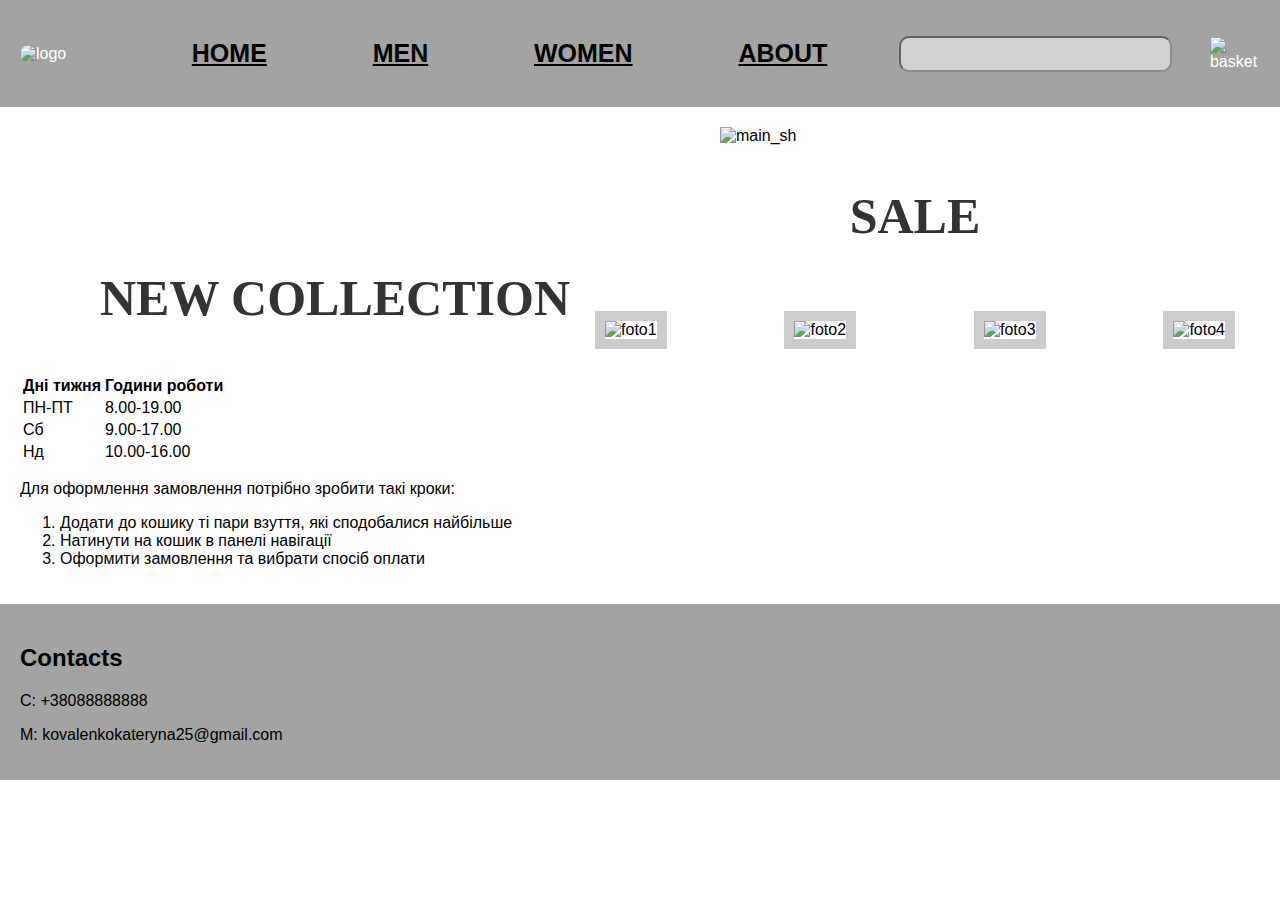
==== index.html @ 6c059dd8 "laba3" ====
<!DOCTYPE html>
<html lang="en">
<head>
    <meta charset="UTF-8">
    <meta http-equiv="X-UA-Compatible" content="IE=edge">
    <link rel="stylesheet" href="style.css">
    <meta name="viewport" content="width=device-width, initial-scale=1.0">
    <title>SHOP</title>
</head>
<body>
    <div>
        <header>
            <nav>
                <img id="logo" src="img/logo.jpg" alt="logo">
                    <a class="nav_" href="index.html">HOME</a>
                    <a class="nav_" href="">MEN</a>
                    <div id="dropdown">
                        <a class="nav_" href="">WOMEN</a>
                            <div id="dropdown-content">
                                <a href="#">Туфлі</a>
                                <a href="#">Босоніжки</a>
                                <a href="#">Кросівки</a>
                            </div>
                    </div>
                    <a class="nav_" href="about.html">ABOUT</a>

                <form >
                    <input id="search" type='text' name='Search'>
                </form>
                    <img src="img/bask.png" alt="basket" width="50px">
            </nav> 
        </header>

        <main>
            <div id="f1">
                <h2 class="title" id="coll">NEW COLLECTION</h2>
                <div><img id="m_f" src="img/main_sh.png" alt="main_sh" width="500px"></div>
            </div>


            <div>
                <div>
                    <h2 class="title" id="sale">SALE</h2>
                </div>
                <div class="image-container" >
                    <div>
                        <img class="photomain" src="img/foto1.png" alt="foto1" width="300px">
                    </div>
                    <div>
                        <img class="photomain" src="img/foto2.png" alt="foto2" width="300px">
                    </div>
                    <div>
                        <img class="photomain" src="img/foto3.png" alt="foto3" width="300px">
                    </div>
                    <div>
                        <img class="photomain" src="img/foto4.png" alt="foto4" width="300px">
                    </div>
                </div>
            </div>

            <div>
                <table >
                    <tr>
                      <th>Дні тижня</th>
                      <th>Години роботи</th> 
                    </tr>
                    <tr>
                      <td>ПН-ПТ</td>
                      <td>8.00-19.00</td> 
                    </tr>
                    <tr>
                      <td>Cб</td>
                      <td>9.00-17.00</td> 
                    </tr>
                    <tr>
                        <td>Нд</td>
                        <td>10.00-16.00</td> 
                      </tr>
                  </table>
            </div>
            <div>
                <p>Для оформлення замовлення потрібно зробити такі кроки:</p>
                <ol>
                    <li>Додати до кошику ті пари взуття, які сподобалися найбільше</li>
                    <li>Натинути на кошик в панелі навігації</li>
                    <li>Оформити замовлення та вибрати спосіб оплати</li>
                </ol>
            </div>
        </main>


        <footer>
            <div>
                <h2>Contacts</h2>
                <p>C: <a href="tel:+38088888888">+38088888888</a></p>
                <p>M: <a href="mailto:kovalenkokateryna25@gmail.com">kovalenkokateryna25@gmail.com</a></p>
            </div>
        </footer>
    </div>
</body>
</html>
---- style.css ----
body {
    font-family: Arial, sans-serif;
    margin: 0;
    padding: 0;
    }

.nav_:hover{
    opacity: 0.5;
}

header {
    background-color: rgb(163, 163, 163);
    color: #fff;
    padding: 20px;
}
.title{
    font-family: Copperplate, Papyrus, fantasy ;
    font-size: 50px;
}
#f1{
    padding: auto;
}
#m_f{
    padding-left: 150px;
}
#sale{
    text-align: center;
    
}
#coll{
    text-justify: center;
    float: left;
    padding-top: 100px;
    padding-left: 80px;
}
#logo{
    width: 100px ;
    border-radius: 50px;
}


nav{
    display: flex;
    justify-content: space-between;
    align-items: center;
}


.nav_ {
    border: none;
    color: rgb(0, 0, 0);
    padding: 15px 32px;
    text-align: center;
    display: inline-block;
    font-size: 25px;
    margin: 4px 2px;
    font-weight: bolder;
    color: rgb(0, 0, 0);
}

  #dropdown {
    position: relative;
    display: inline-block;
  }
  #dropdown-content {
    display: none;
    position: absolute;
    background-color: #f9f9f9;
    min-width: 160px;
    box-shadow: 0 8px 16px 0 rgba(0,0,0,0.2);
    z-index: 1;
  }
  #dropdown-content a {
    color: black;
    padding: 12px 16px;
    text-decoration: none;
    display: block;
  }
  #dropdown:hover #dropdown-content {
    display:contents;
}

 
 
main {
    padding: 20px;
}

main h2 {
    color: #333;
}

#search {
    border-radius: 10px;
    height: 30px;
    weight: 50px;
    opacity: 0.5;
    font-size: 20px;
}

#search:hover{
    opacity: 0.75;
}

.image-container {
    display: flex;
    flex-wrap: wrap;
    justify-content: space-between;
    padding: 25px;
}

.photomain {
    width: 280px; 
    height: 280px;
    border: 10px solid #ccc; 
    box-sizing: border-box;
}
tr:hover {background-color: #D6EEEE;}
tr {
    border-bottom: 1px solid #ddd;
  }



footer {
    background-color: rgb(163, 163, 163);
    color: rgb(0, 0, 0);
    padding: 20px;
    align-items: center;
}

footer a {
    color: rgb(0, 0, 0);
    text-decoration: none;
}
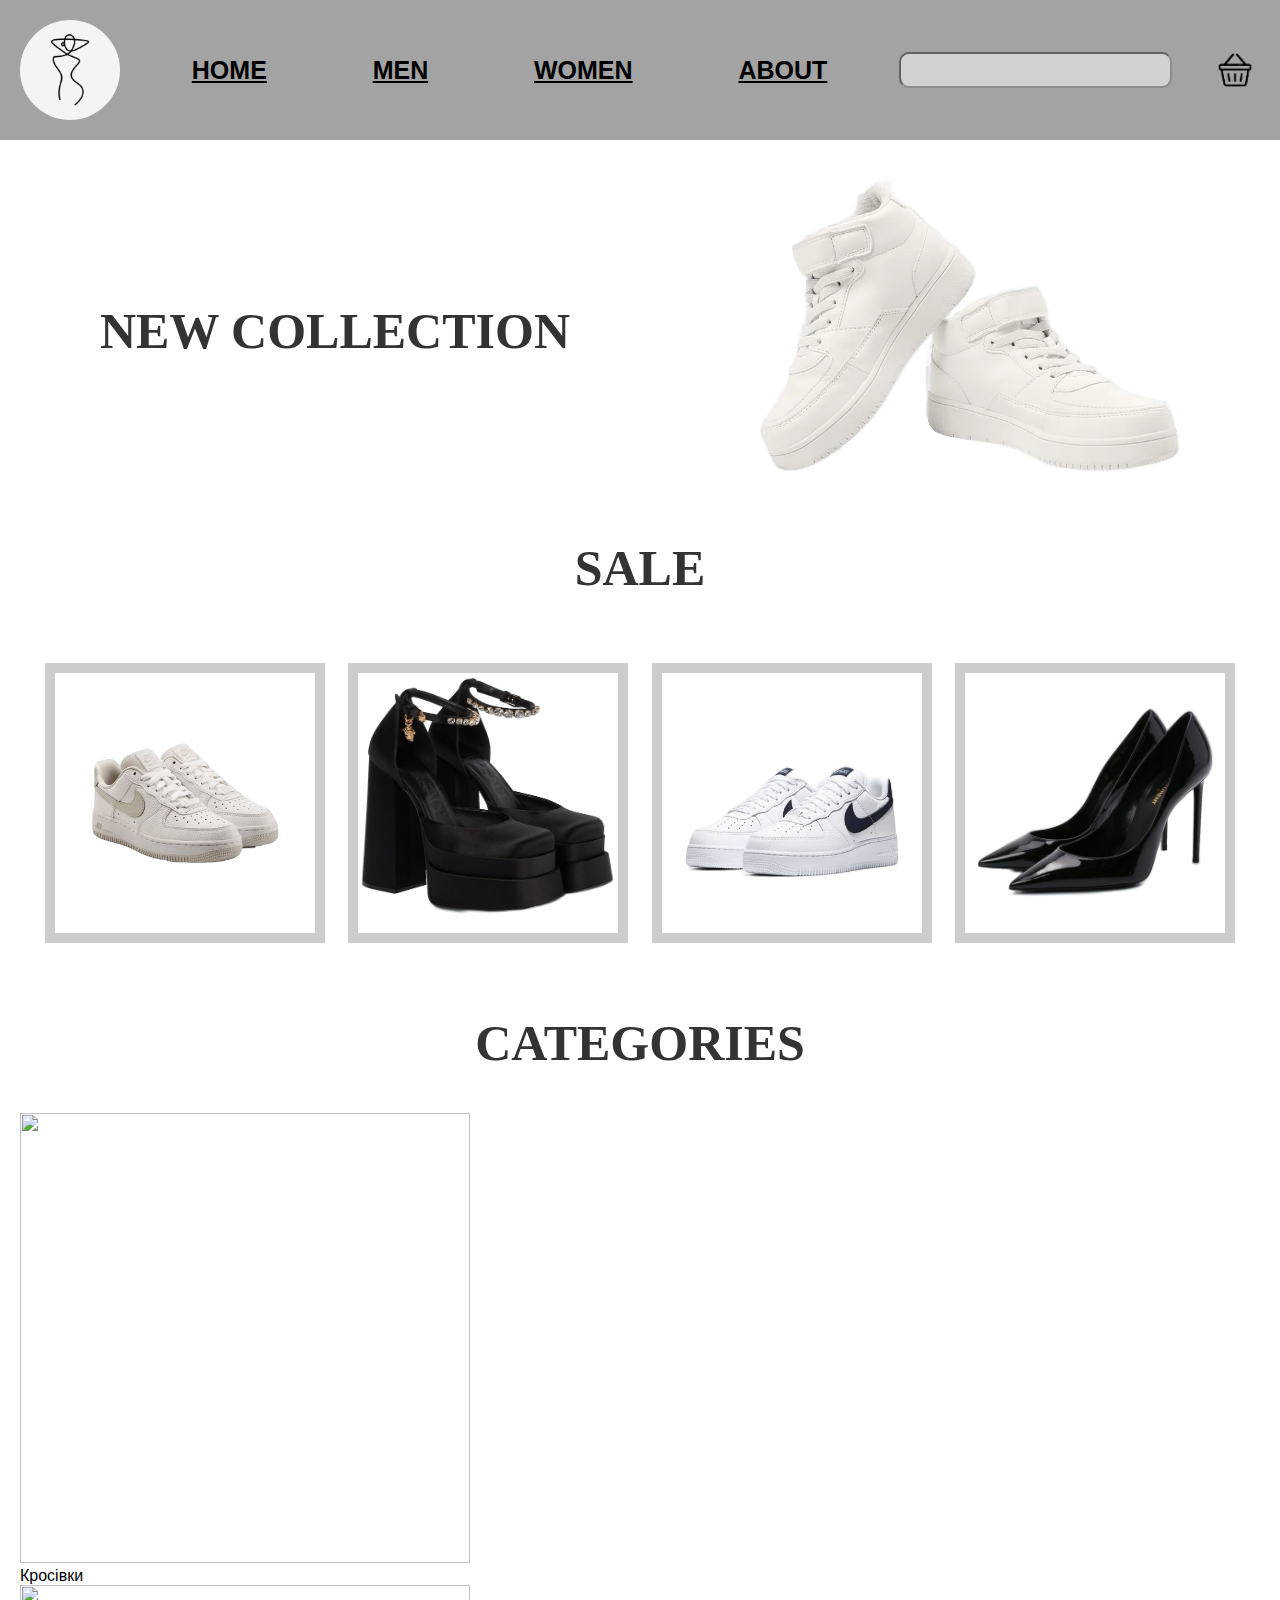
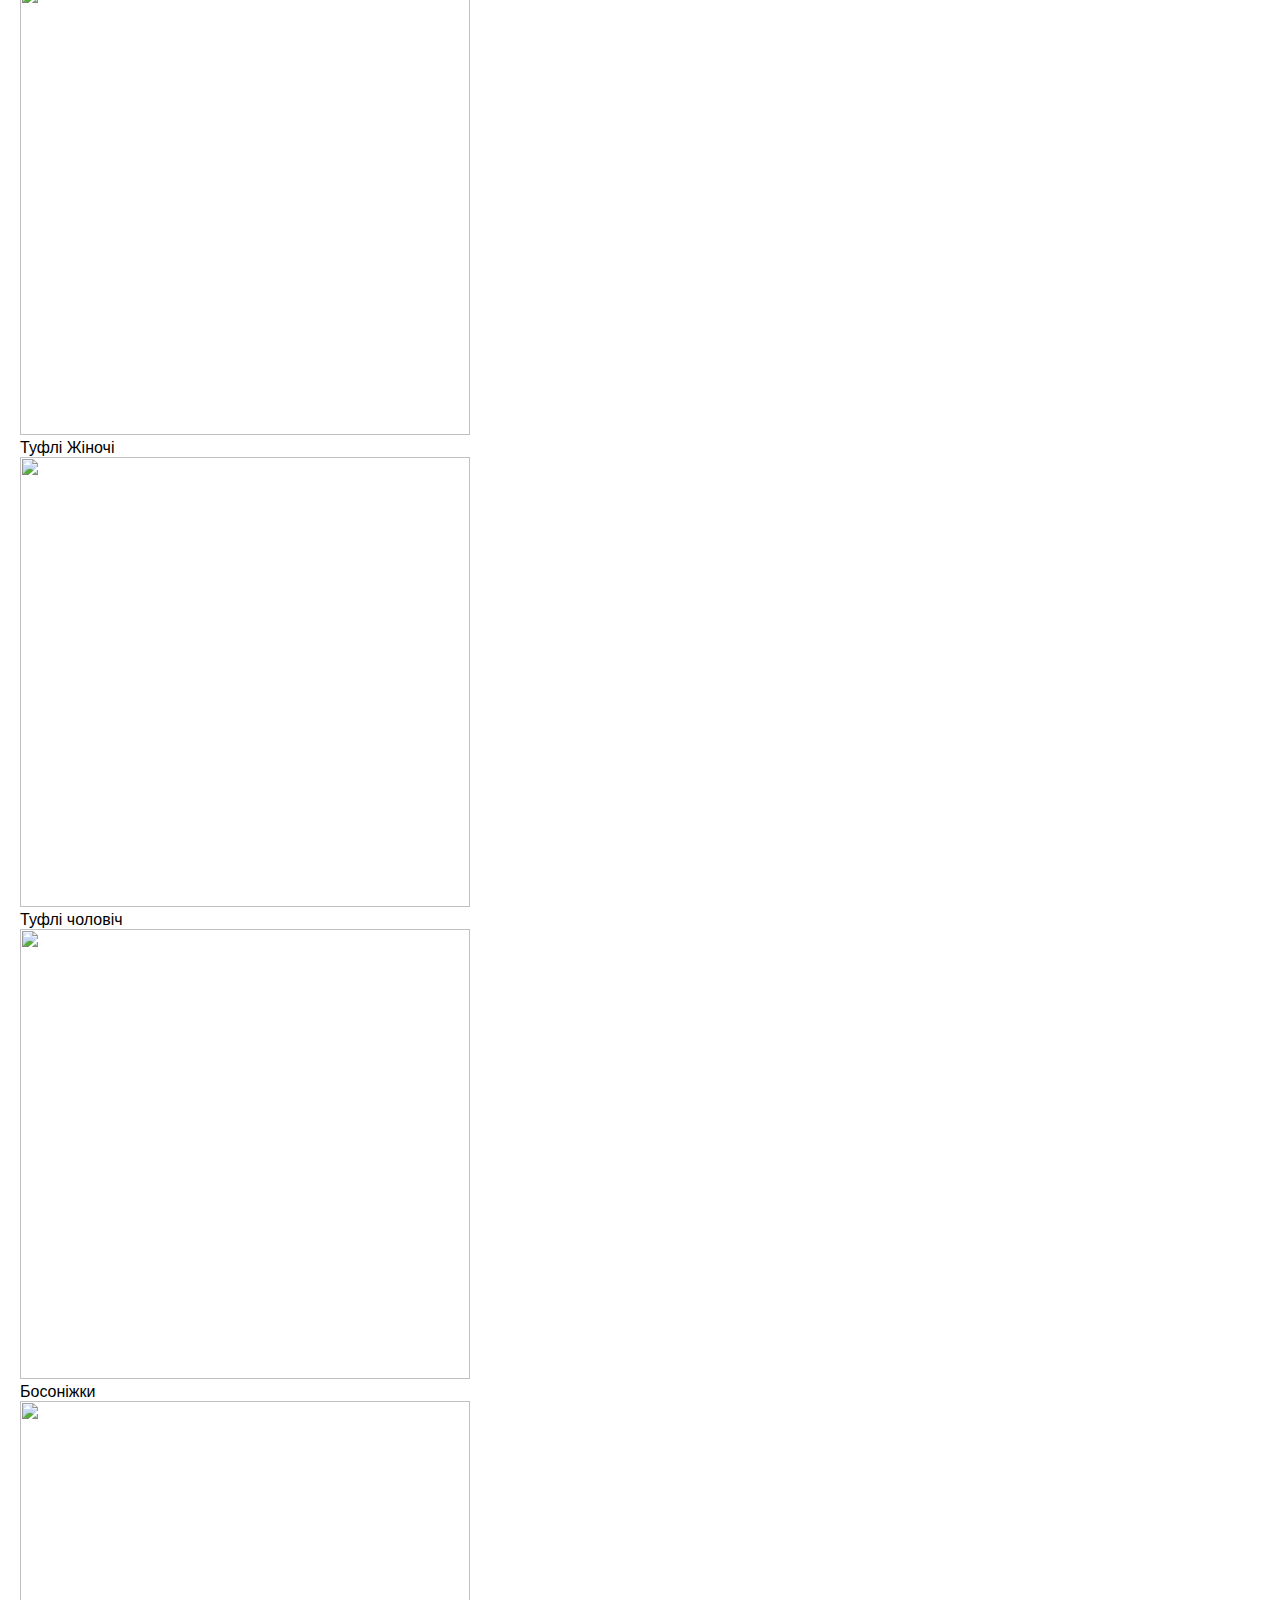
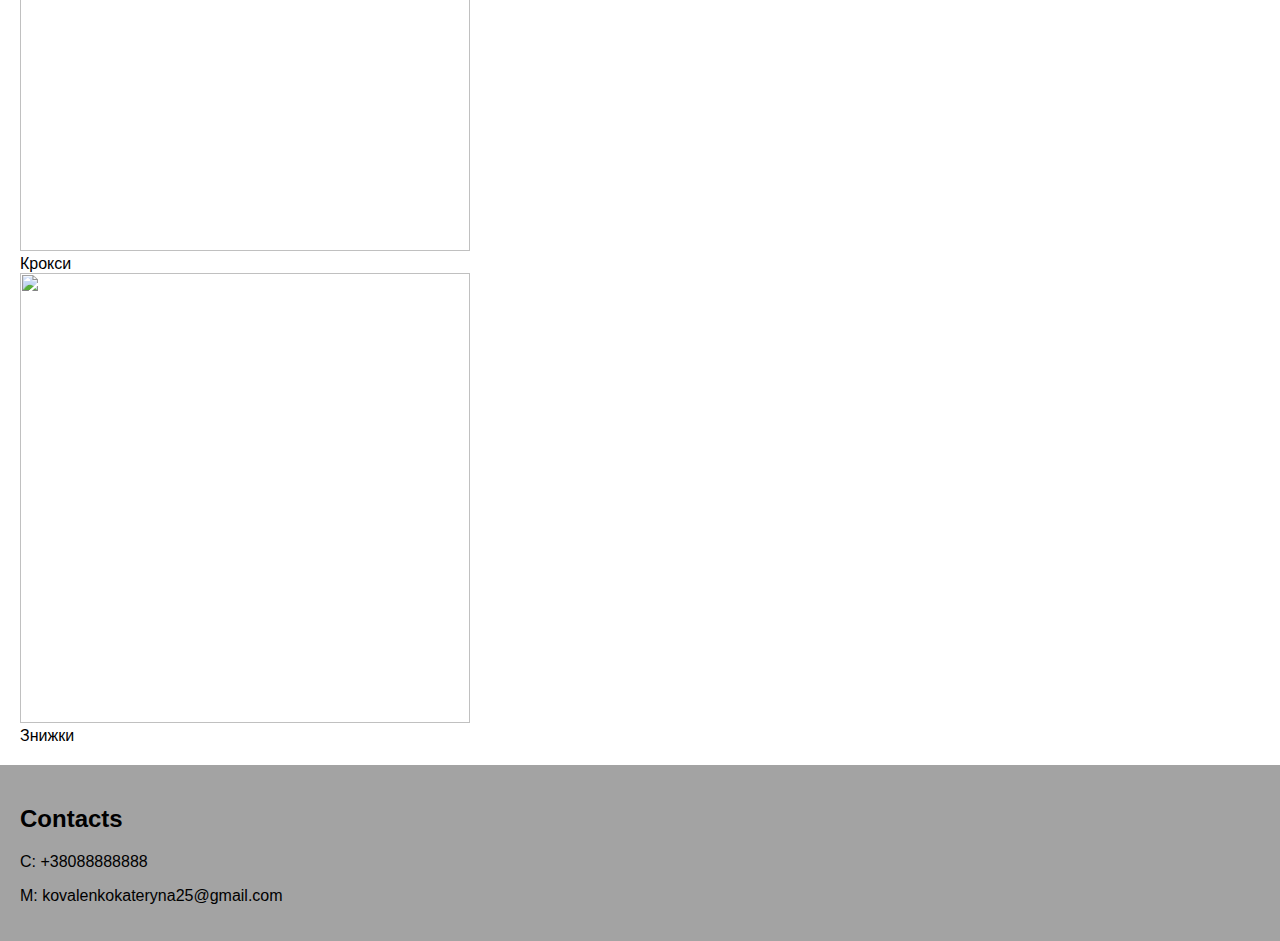
==== commit 75231c9e: "add" ====
--- a/index.html
+++ b/index.html
@@ -13,7 +13,15 @@
             <nav>
                 <img id="logo" src="img/logo.jpg" alt="logo">
                     <a class="nav_" href="index.html">HOME</a>
-                    <a class="nav_" href="">MEN</a>
+                    
+                    <div id="dropdown">
+                        <a class="nav_" href="">MEN</a>
+                            <div id="dropdown-content">
+                                <a href="#">Туфлі</a>
+                                <a href="#">Босоніжки</a>
+                                <a href="#">Кросівки</a>
+                            </div>
+                    </div>
                     <div id="dropdown">
                         <a class="nav_" href="">WOMEN</a>
                             <div id="dropdown-content">
@@ -59,33 +67,49 @@
             </div>
 
             <div>
-                <table >
-                    <tr>
-                      <th>Дні тижня</th>
-                      <th>Години роботи</th> 
-                    </tr>
-                    <tr>
-                      <td>ПН-ПТ</td>
-                      <td>8.00-19.00</td> 
-                    </tr>
-                    <tr>
-                      <td>Cб</td>
-                      <td>9.00-17.00</td> 
-                    </tr>
-                    <tr>
-                        <td>Нд</td>
-                        <td>10.00-16.00</td> 
-                      </tr>
-                  </table>
+                <div>
+                    <h2 class="title" id="sale">CATEGORIES</h2>
+                </div>
+                <div class="category" id="category">
+                    <div class="category_item">
+                        <img class ="category_icon" src="home.png" alt="" style="width: 450px;height:450px;border:0;">
+                        <div class ="category_content">
+                            <div class ="category_name">Кросівки</div>
+                        </div>
+                    </div>
+                    <div class="category_item">
+                        <img class ="category_icon" src="office.png" alt="" style="width: 450px;height:450px;border:0;">
+                        <div class ="category_content">
+                            <div class ="category_name">Туфлі Жіночі</div>
+                        </div>
+                    </div>
+                    <div class="category_item">
+                        <img class ="category_icon" src="jew.png" alt="" style="width: 450px;height:450px;border:0;">
+                        <div class ="category_content">
+                            <div class ="category_name">Туфлі чоловіч</div>
+                        </div>
+                    </div>
+                    <div class="category_item">
+                        <img class ="category_icon" src="aroma.png" alt="" style="width: 450px;height:450px;border:0;">
+                        <div class ="category_content">
+                            <div class ="category_name">Босоніжки</div>
+                        </div>
+                    </div>
+                    <div class="category_item">
+                        <img class ="category_icon" src="candle.png" alt="" style="width: 450px;height:450px;border:0;">
+                        <div class ="category_content">
+                            <div class ="category_name">Крокси</div>
+                        </div>
+                    </div>
+                    <div class="category_item">
+                        <a><img class ="category_icon" src="art.png" alt="" style="width: 450px;height:450px;border:0;"></a>
+                        <div class ="category_content">
+                            <div class ="category_name">Знижки</div>
+                        </div>
+                    </div>
+                </div>
             </div>
-            <div>
-                <p>Для оформлення замовлення потрібно зробити такі кроки:</p>
-                <ol>
-                    <li>Додати до кошику ті пари взуття, які сподобалися найбільше</li>
-                    <li>Натинути на кошик в панелі навігації</li>
-                    <li>Оформити замовлення та вибрати спосіб оплати</li>
-                </ol>
-            </div>
+            
         </main>
 
 
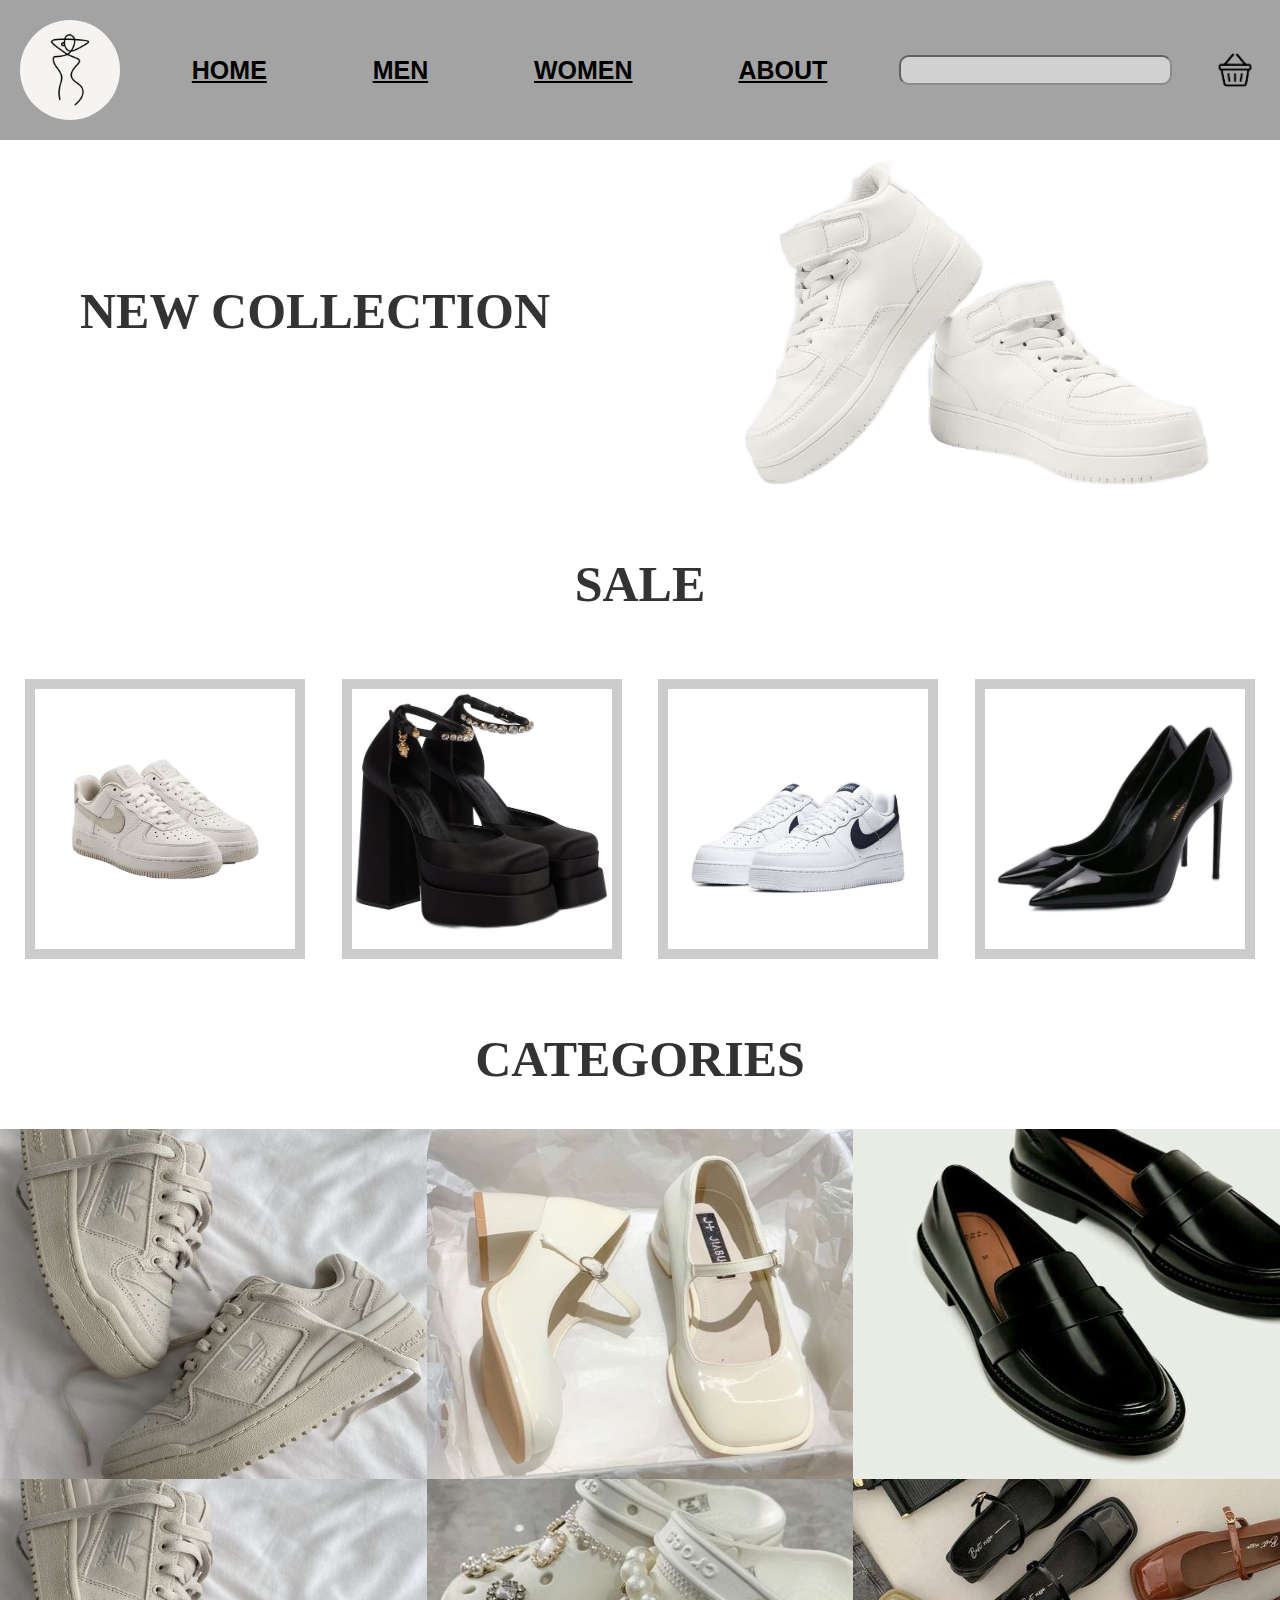
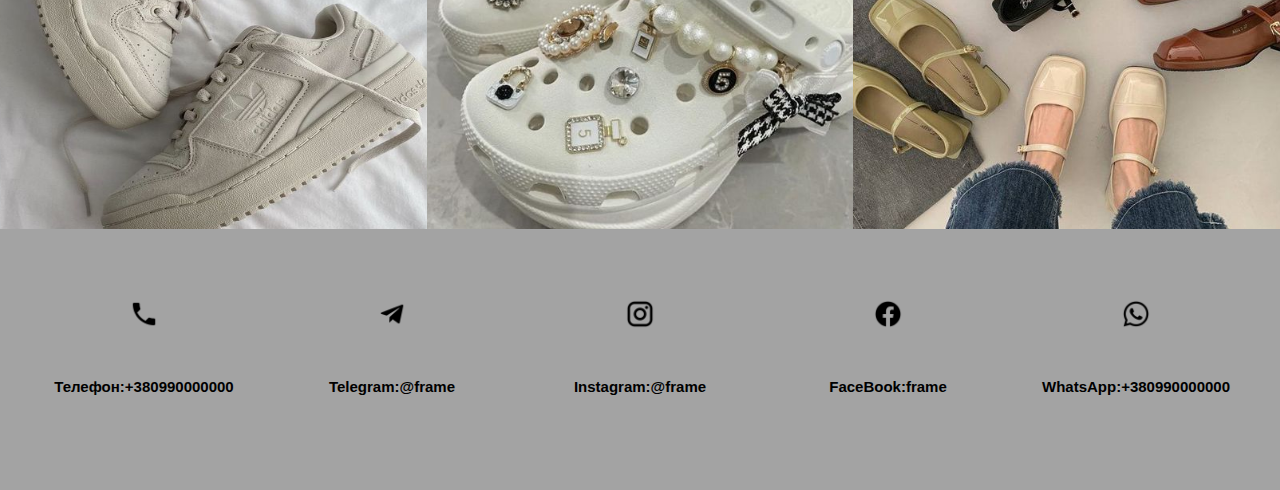
==== commit e4293676: "lab3" ====
--- a/index.html
+++ b/index.html
@@ -15,10 +15,9 @@
                     <a class="nav_" href="index.html">HOME</a>
                     
                     <div id="dropdown">
-                        <a class="nav_" href="">MEN</a>
+                        <a class="nav_" href="men.html">MEN</a>
                             <div id="dropdown-content">
                                 <a href="#">Туфлі</a>
-                                <a href="#">Босоніжки</a>
                                 <a href="#">Кросівки</a>
                             </div>
                     </div>
@@ -42,7 +41,7 @@
         <main>
             <div id="f1">
                 <h2 class="title" id="coll">NEW COLLECTION</h2>
-                <div><img id="m_f" src="img/main_sh.png" alt="main_sh" width="500px"></div>
+                <div><img id="m_f" src="img/main_sh.png" alt="main_sh" width="55%"></div>
             </div>
 
 
@@ -72,37 +71,37 @@
                 </div>
                 <div class="category" id="category">
                     <div class="category_item">
-                        <img class ="category_icon" src="home.png" alt="" style="width: 450px;height:450px;border:0;">
+                        <img class ="category_icon" src="img/snic.jpg" alt="" style="width: 450px;height:450px;border:0;">
                         <div class ="category_content">
                             <div class ="category_name">Кросівки</div>
                         </div>
                     </div>
                     <div class="category_item">
-                        <img class ="category_icon" src="office.png" alt="" style="width: 450px;height:450px;border:0;">
+                        <img class ="category_icon" src="img/wome.jpg" alt="" style="width: 450px;height:450px;border:0;">
                         <div class ="category_content">
                             <div class ="category_name">Туфлі Жіночі</div>
                         </div>
                     </div>
                     <div class="category_item">
-                        <img class ="category_icon" src="jew.png" alt="" style="width: 450px;height:450px;border:0;">
+                        <img class ="category_icon" src="img/man_t.jpg" alt="" style="width: 450px;height:450px;border:0;">
                         <div class ="category_content">
                             <div class ="category_name">Туфлі чоловіч</div>
                         </div>
                     </div>
                     <div class="category_item">
-                        <img class ="category_icon" src="aroma.png" alt="" style="width: 450px;height:450px;border:0;">
+                        <img class ="category_icon" src="img/snic.jpg" alt="" style="width: 450px;height:450px;border:0;">
                         <div class ="category_content">
                             <div class ="category_name">Босоніжки</div>
                         </div>
                     </div>
                     <div class="category_item">
-                        <img class ="category_icon" src="candle.png" alt="" style="width: 450px;height:450px;border:0;">
+                        <img class ="category_icon" src="img/croc.jpg" alt="" style="width: 450px;height:450px;border:0;">
                         <div class ="category_content">
                             <div class ="category_name">Крокси</div>
                         </div>
                     </div>
                     <div class="category_item">
-                        <a><img class ="category_icon" src="art.png" alt="" style="width: 450px;height:450px;border:0;"></a>
+                        <a><img class ="category_icon" src="img/sale.jpg" alt="" style="width: 450px;height:450px;border:0;"></a>
                         <div class ="category_content">
                             <div class ="category_name">Знижки</div>
                         </div>
@@ -114,11 +113,28 @@
 
 
         <footer>
-            <div>
-                <h2>Contacts</h2>
-                <p>C: <a href="tel:+38088888888">+38088888888</a></p>
-                <p>M: <a href="mailto:kovalenkokateryna25@gmail.com">kovalenkokateryna25@gmail.com</a></p>
-            </div>
+                <div class ="communication">
+                    <div class= "communication_item" >
+                        <img class ="communication_icon" src="img/phone.png" alt="" style="width: 30px;height:30px;border:0;">
+                        <h5 class="communication_text" >Телефон:+380990000000</h5>
+                    </div>
+                    <div class="communication_item">
+                        <img class ="communication_icon" src="img/telegram.png" alt="" style="width: 30px;height:30px;border:0;">
+                        <h5 class="communication_text" >Telegram:@frame</h5>
+                    </div>
+                    <div class="communication_item">
+                        <img class ="communication_icon" src="img/inst.png" alt="" style="width: 30px;height:30px;border:0;">
+                        <h5 class="communication_text" >Instagram:@frame</h5>
+                    </div>
+                    <div class="communication_item">
+                        <img class ="communication_icon" src="img/facebook.png" alt="" style="width: 30px;height:30px;border:0;">
+                        <h5 class="communication_text" >FaceBook:frame</h5>
+                    </div>
+                    <div class="communication_item">
+                        <img class ="communication_icon" src="img/whatsapp.png" alt="" style="width: 30px;height:30px;border:0;">
+                        <h5 class="communication_text" >WhatsApp:+380990000000</h5>
+                    </div>
+                </div>
         </footer>
     </div>
 </body>
--- a/style.css
+++ b/style.css
@@ -2,14 +2,20 @@
   body {
     font-family: Arial, sans-serif;
     margin: 0;
-    padding: 0;
+    }
+    *,
+    *:before,
+    *:after {
+     box-sizing: border-box;
     }
 
 .nav_:hover{
     opacity: 0.5;
+    
 }
 
 header {
+    width: 100%;
     background-color: rgb(163, 163, 163);
     color: #fff;
     padding: 20px;
@@ -57,6 +63,7 @@
     margin: 4px 2px;
     font-weight: bolder;
     color: rgb(0, 0, 0);
+    
 }
 
   #dropdown {
@@ -81,11 +88,6 @@
     display:contents;
 }
 
- 
- 
-main {
-    padding: 20px;
-}
 
 main h2 {
     color: #333;
@@ -124,6 +126,7 @@
 
 
 footer {
+    width: 100%;
     background-color: rgb(163, 163, 163);
     color: rgb(0, 0, 0);
     padding: 20px;
@@ -133,4 +136,140 @@
 footer a {
     color: rgb(0, 0, 0);
     text-decoration: none;
-}+}
+
+
+.communication{
+    display: flex;
+    margin: 50px 0;
+}
+.communication_item{
+    text-align: center;
+    width: 20%;
+}
+.communication_icon{
+    margin-bottom: 20px;
+}
+.communication_text{
+    font-size: 15px;
+}
+
+/*Category*/
+
+
+.category{
+    width: 100%;
+    display: flex;
+    flex-wrap: wrap;
+    margin: 0;
+}
+.category_item{
+    margin: 0;
+    width: 33.33333%;
+    height: 350px;
+    position: relative;
+    overflow: hidden;
+}
+.category_item:hover .category_content {
+    opacity:1;
+}
+.category_icon{
+    margin: 0;
+    position: absolute;
+    top: 50%;
+    left:50%;
+    z-index: 1;
+    transform: translate3d(-50%, -50%, 0) ;
+}
+.category_content{
+    margin: 0;
+    display: flex;
+    position:absolute;
+    justify-content: center;
+    width: 100%;
+    height: 100%;
+
+    background-color: rgba(250, 236, 223, 0.582);
+    opacity: 0;
+    transition: opacity .2s linear;
+    text-align: center;
+
+    left: 0;
+    top: 0;
+    z-index: 2;
+}
+.category_name{
+    margin: auto;
+    font-size: 25px;
+    color: black;
+    text-transform: uppercase;
+}
+
+/*Cat*/
+.cat{
+    margin: 0 -30px;
+    display: flex;
+    flex-wrap: wrap;
+}
+.cat_item{
+    width: cal(100%/3 );
+    padding: 0 35px;
+    margin-bottom: 90px;
+    position: relative;
+}
+.product {
+    border: black 1px;
+    display: flex;
+    flex-direction: column;
+    height: 100%;
+  }
+.product_img{
+    display: block;
+    margin: 0 auto 15px;
+    height: 375px;
+    width: 375px;
+}
+.product_title{
+    margin:0 0 5px;
+    font-weight: 900;
+    font-size: 22px;
+}
+.product_price_value{
+    margin: 5px;
+    font-size: 22px;
+    font-weight: 900;
+}
+.product_buttom{
+    margin-top: 10px;
+    display: flex;
+    align-items: center;
+    justify-content: space-between;
+}
+.pr_btn{
+    margin: 5px;
+    box-shadow: none;
+    background-color: rgb(161, 159, 159);
+    height: 48px;
+    width: 200px;
+    border-radius: 20px;
+    border: none;
+
+}
+.cat_item::before{
+    background: rgb(165, 164, 164);
+    content: ' ';
+    align-items: center;
+    left:0;
+    width: 3px;
+    height: 100%;
+    position: absolute ;
+    transform: translateX(-50%);
+}
+.cat_item:nth-of-type(3n + 1)::before {
+    content: none;
+  }
+  .product {
+    display: flex;
+    flex-direction: column;
+    height: 100%;
+  }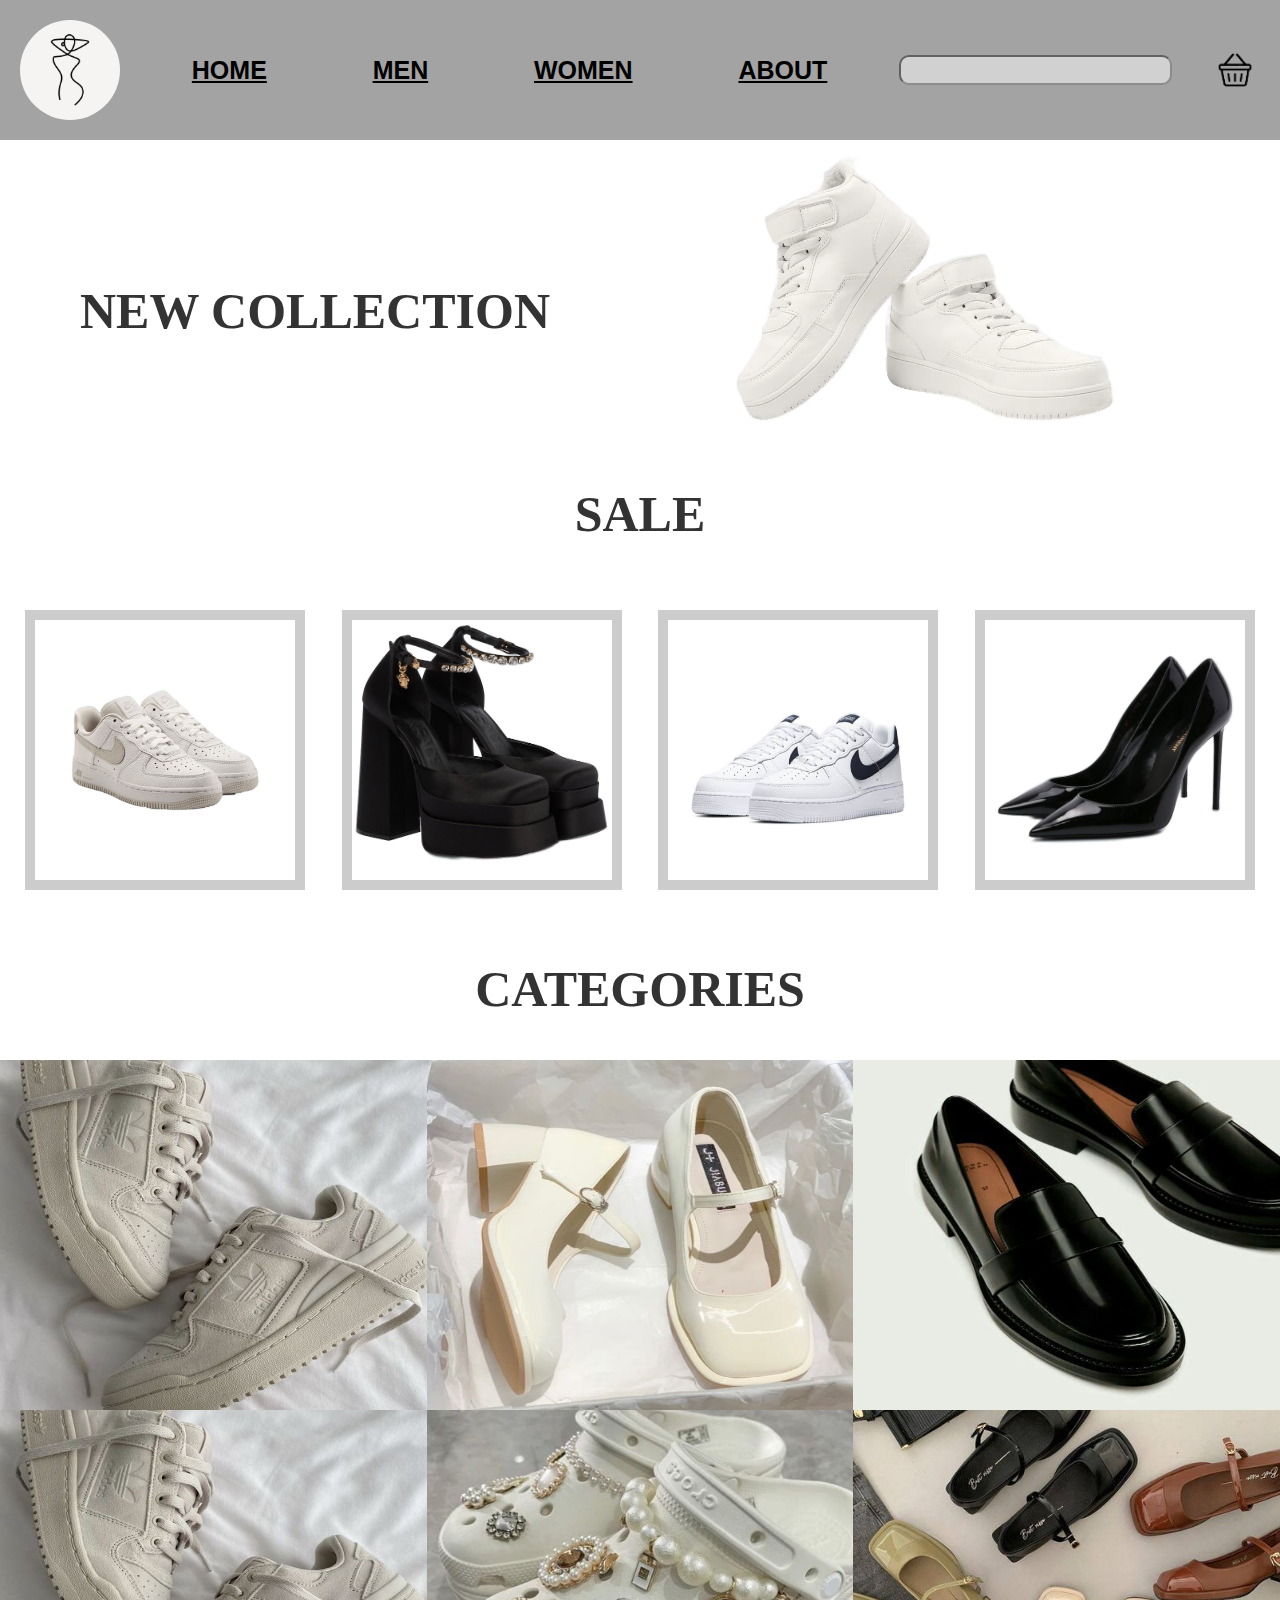
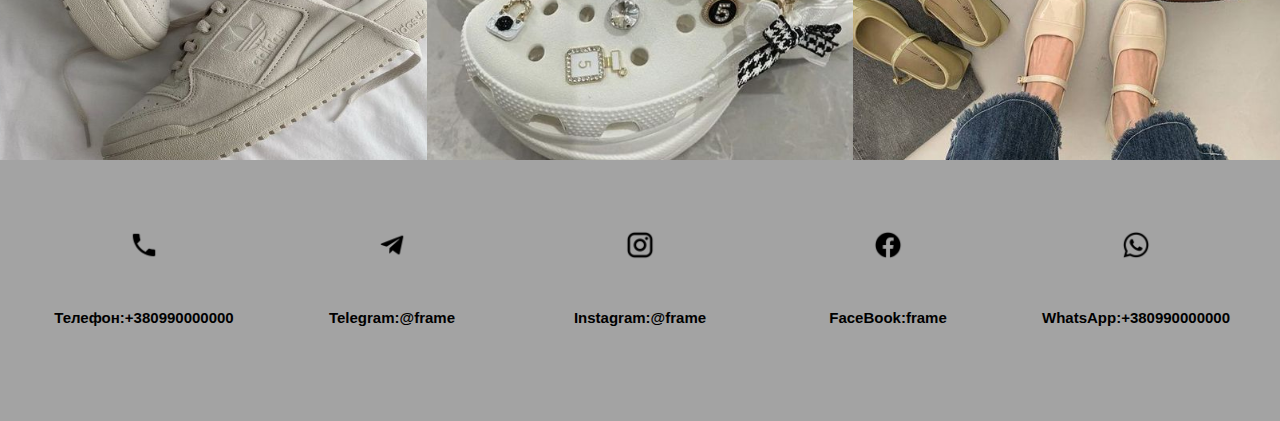
==== commit 844a6977: "final" ====
--- a/index.html
+++ b/index.html
@@ -22,7 +22,7 @@
                             </div>
                     </div>
                     <div id="dropdown">
-                        <a class="nav_" href="">WOMEN</a>
+                        <a class="nav_" href="women.html">WOMEN</a>
                             <div id="dropdown-content">
                                 <a href="#">Туфлі</a>
                                 <a href="#">Босоніжки</a>
@@ -41,7 +41,7 @@
         <main>
             <div id="f1">
                 <h2 class="title" id="coll">NEW COLLECTION</h2>
-                <div><img id="m_f" src="img/main_sh.png" alt="main_sh" width="55%"></div>
+                <div><img id="m_f" src="img/main_sh.png" alt="main_sh" width="600px"></div>
             </div>
 
 
